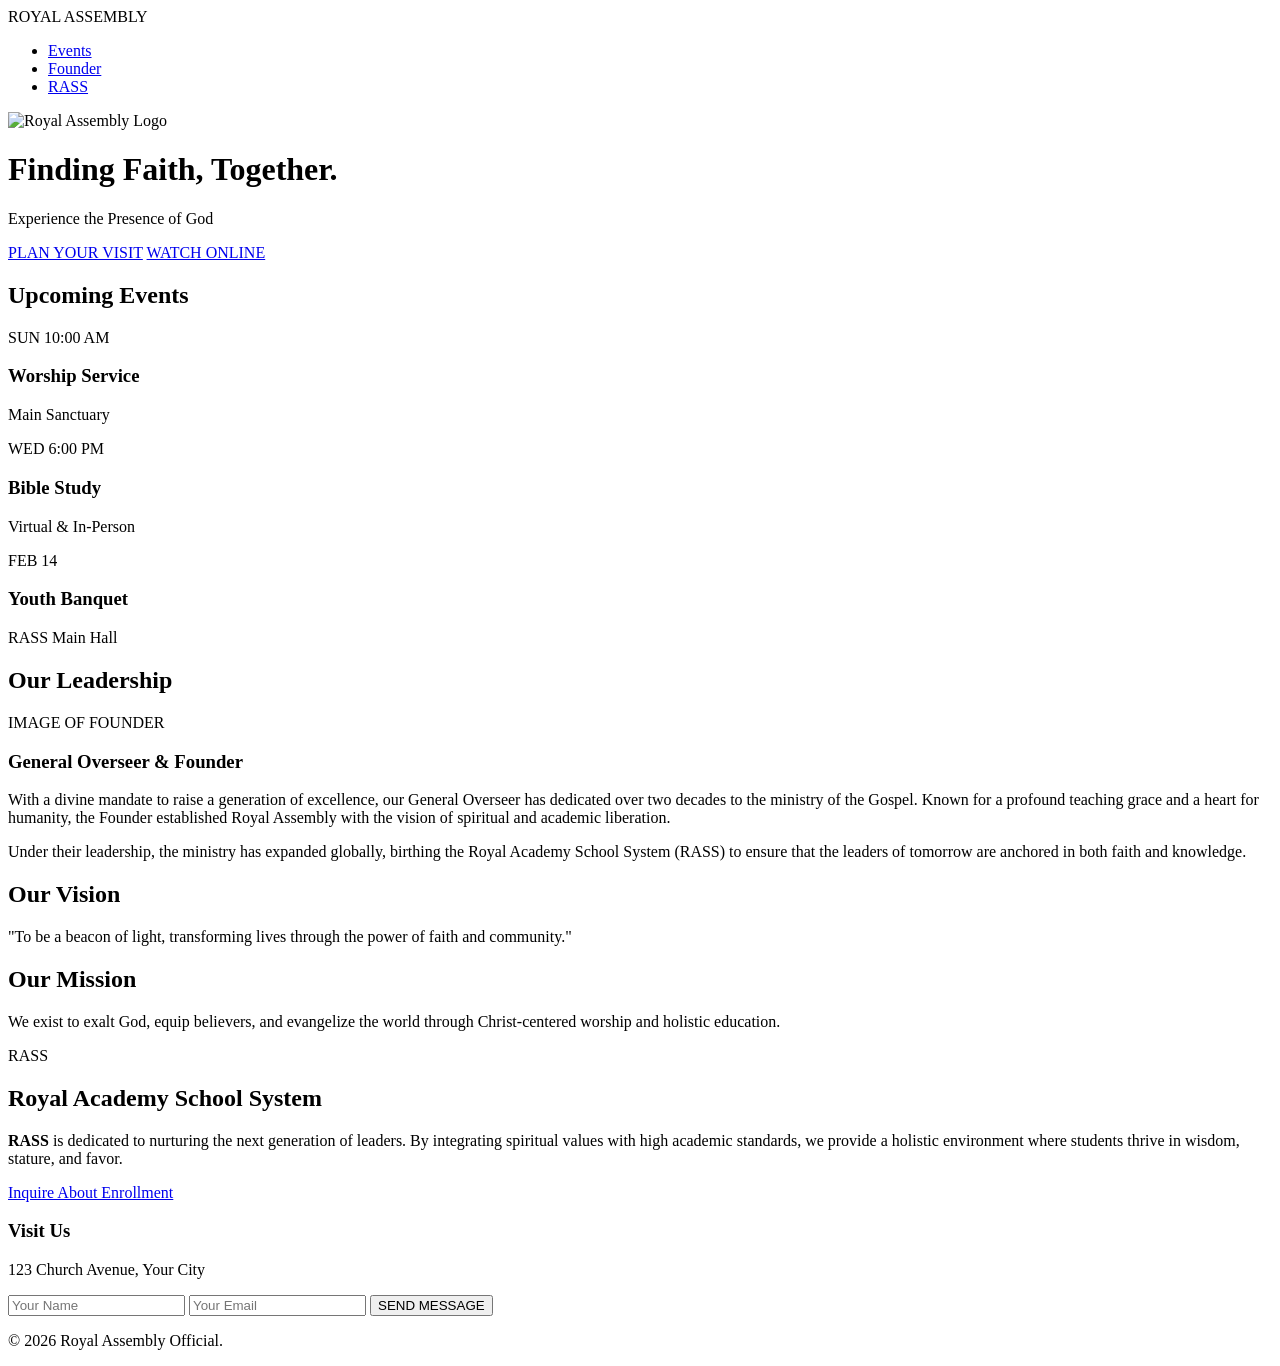
==== index.html @ 28ee6ca9 "Create index.html" ====
<!DOCTYPE html>
<html lang="en">
<head>
    <meta charset="UTF-8">
    <meta name="viewport" content="width=device-width, initial-scale=1.0">
    <title>Royal Assembly Official | Church & Academy</title>
    <link rel="stylesheet" href="style.css">
    <link href="https://fonts.googleapis.com/css2?family=Playfair+Display:wght@700&family=Inter:wght@300;400;600&display=swap" rel="stylesheet">
    <script src="https://identity.netlify.com/v1/netlify-identity-widget.js"></script>
</head>
<body>

    <nav>
        <div class="nav-container">
            <span class="brand">ROYAL ASSEMBLY</span>
            <ul class="nav-links">
                <li><a href="#events">Events</a></li>
                <li><a href="#founder">Founder</a></li>
                <li><a href="#rass">RASS</a></li>
            </ul>
        </div>
    </nav>

    <header class="hero">
        <img src="logo.png" alt="Royal Assembly Logo" class="main-logo">
        <h1>Finding Faith, Together.</h1>
        <p>Experience the Presence of God</p>
        <div class="hero-btns">
            <a href="#visit" class="btn-gold">PLAN YOUR VISIT</a>
            <a href="#" class="btn-outline">WATCH ONLINE</a>
        </div>
    </header>

    <section id="events" class="section feed-bg">
        <h2 class="gold-text">Upcoming Events</h2>
        <div class="horizontal-scroll">
            <div class="event-card">
                <span class="date">SUN 10:00 AM</span>
                <h3>Worship Service</h3>
                <p>Main Sanctuary</p>
            </div>
            <div class="event-card">
                <span class="date">WED 6:00 PM</span>
                <h3>Bible Study</h3>
                <p>Virtual & In-Person</p>
            </div>
            <div class="event-card">
                <span class="date">FEB 14</span>
                <h3>Youth Banquet</h3>
                <p>RASS Main Hall</p>
            </div>
        </div>
    </section>

    <section id="founder" class="section founder-section">
        <div class="container">
            <h2 class="gold-text">Our Leadership</h2>
            <div class="founder-grid">
                <div class="founder-image">
                    <div class="img-placeholder">IMAGE OF FOUNDER</div>
                </div>
                <div class="founder-bio">
                    <h3>General Overseer & Founder</h3>
                    <p>
                        With a divine mandate to raise a generation of excellence, our General Overseer has dedicated over 
                        two decades to the ministry of the Gospel. Known for a profound teaching grace and a heart for 
                        humanity, the Founder established Royal Assembly with the vision of spiritual and academic liberation.
                    </p>
                    <p>
                        Under their leadership, the ministry has expanded globally, birthing the Royal Academy School System 
                        (RASS) to ensure that the leaders of tomorrow are anchored in both faith and knowledge.
                    </p>
                </div>
            </div>
        </div>
    </section>

    <section id="about" class="section darker-bg">
        <div class="container">
            <div class="content-box">
                <h2 class="gold-text">Our Vision</h2>
                <p>"To be a beacon of light, transforming lives through the power of faith and community."</p>
            </div>
            <div class="divider"></div>
            <div class="content-box">
                <h2 class="gold-text">Our Mission</h2>
                <p>We exist to exalt God, equip believers, and evangelize the world through Christ-centered worship and holistic education.</p>
            </div>
        </div>
    </section>

    <section id="rass" class="section rass-bg">
        <div class="badge">RASS</div>
        <h2 class="gold-text">Royal Academy School System</h2>
        <p class="bio-text">
            <strong>RASS</strong> is dedicated to nurturing the next generation of leaders. 
            By integrating spiritual values with high academic standards, we provide a holistic environment where students thrive in wisdom, stature, and favor.
        </p>
        <a href="mailto:admin@rass.edu" class="btn-outline">Inquire About Enrollment</a>
    </section>

    <footer id="visit">
        <div class="footer-content">
            <h3>Visit Us</h3>
            <p>123 Church Avenue, Your City</p>
            <form name="visitor-contact" method="POST" data-netlify="true" class="contact-form">
                <input type="text" name="name" placeholder="Your Name" required>
                <input type="email" name="email" placeholder="Your Email" required>
                <button type="submit" class="btn-gold">SEND MESSAGE</button>
            </form>
            <p class="copyright">&copy; 2026 Royal Assembly Official.</p>
        </div>
    </footer>

    <script>
      if (window.netlifyIdentity) {
        window.netlifyIdentity.on("init", user => {
          if (!user) {
            window.netlifyIdentity.on("login", () => {
              document.location.href = "/admin/";
            });
          }
        });
      }
    </script>
</body>
      </html>
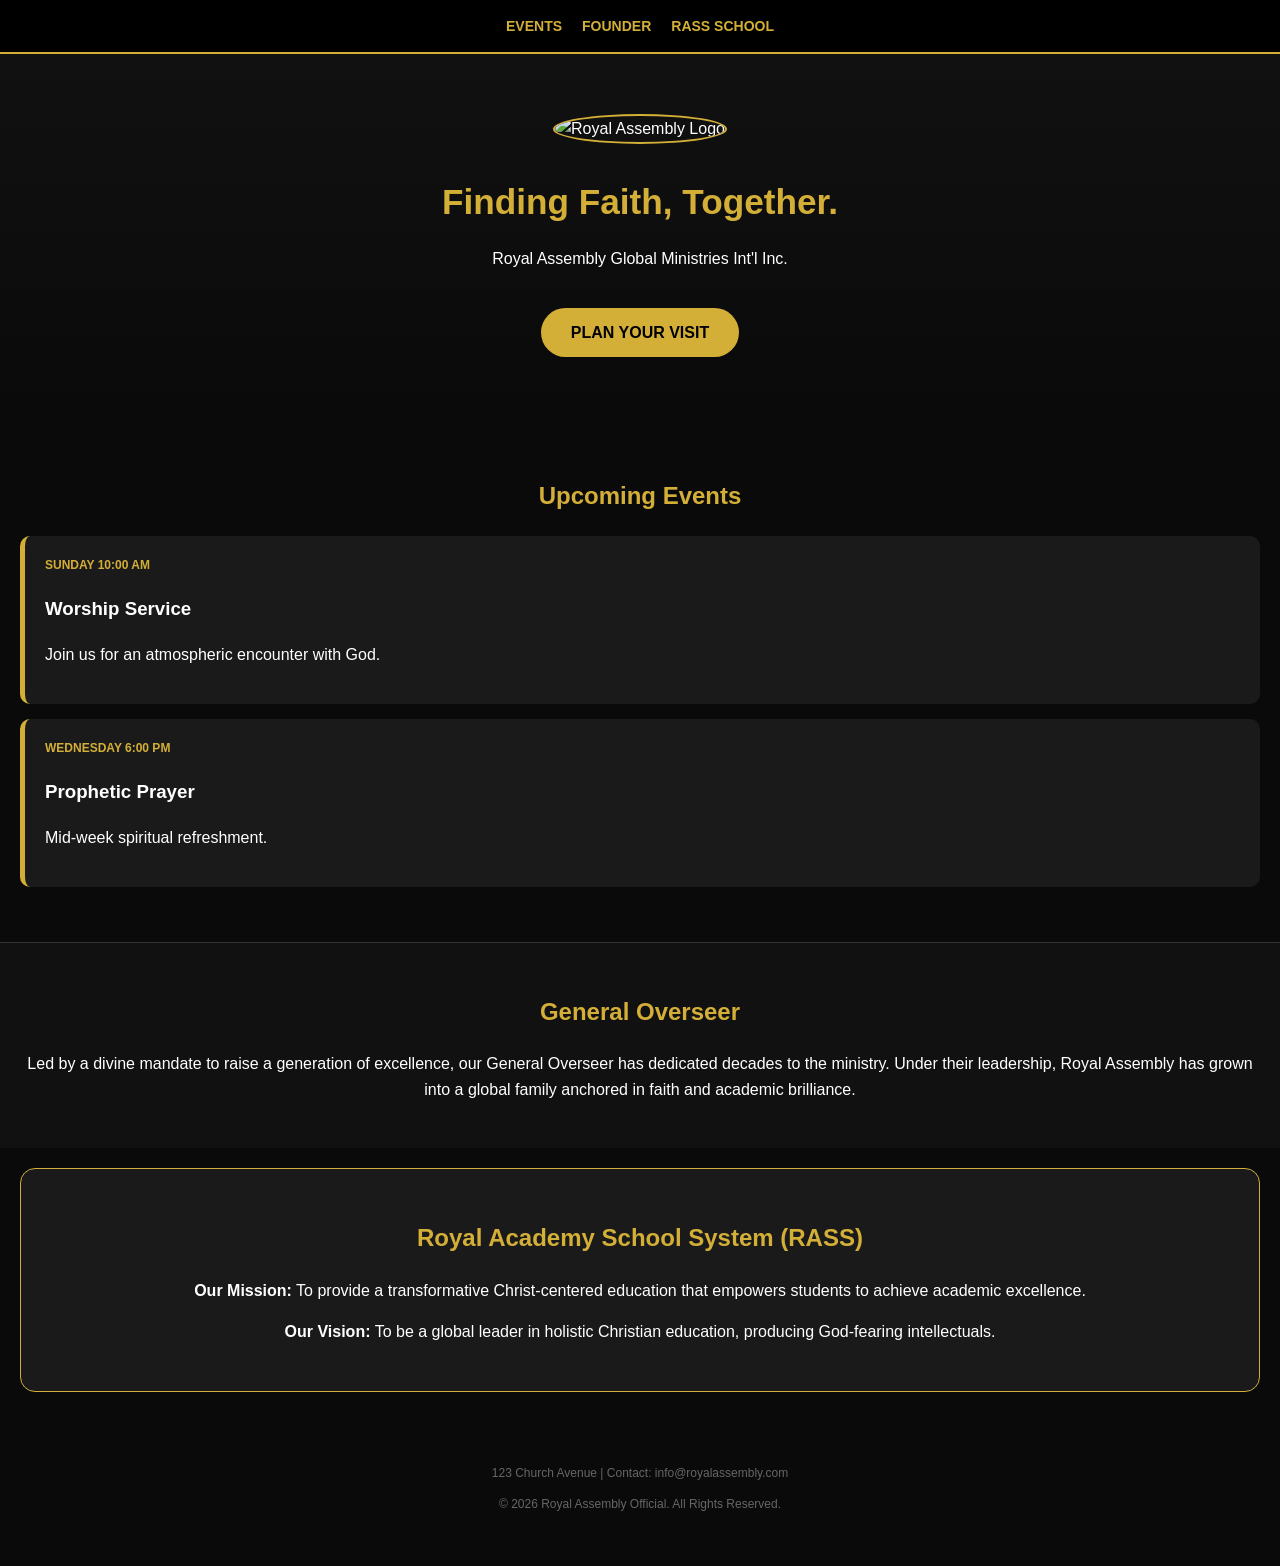
==== commit 0b8a53ab: "Update index.html" ====
--- a/index.html
+++ b/index.html
@@ -3,125 +3,167 @@
 <head>
     <meta charset="UTF-8">
     <meta name="viewport" content="width=device-width, initial-scale=1.0">
-    <title>Royal Assembly Official | Church & Academy</title>
-    <link rel="stylesheet" href="style.css">
-    <link href="https://fonts.googleapis.com/css2?family=Playfair+Display:wght@700&family=Inter:wght@300;400;600&display=swap" rel="stylesheet">
-    <script src="https://identity.netlify.com/v1/netlify-identity-widget.js"></script>
+    <title>Royal Assembly Official</title>
+    
+    <style>
+        :root {
+            --gold: #d4af37;
+            --black: #0a0a0a;
+            --dark-gray: #1a1a1a;
+            --white: #ffffff;
+        }
+
+        body {
+            margin: 0;
+            padding: 0;
+            background-color: var(--black); /* This forces the black background */
+            color: var(--white);
+            font-family: 'Segoe UI', Roboto, Helvetica, Arial, sans-serif;
+            line-height: 1.6;
+            text-align: center;
+        }
+
+        /* Nav Bar */
+        nav {
+            background: #000;
+            padding: 15px;
+            border-bottom: 2px solid var(--gold);
+            position: sticky;
+            top: 0;
+            z-index: 100;
+        }
+
+        .nav-links {
+            display: flex;
+            justify-content: center;
+            list-style: none;
+            padding: 0;
+            margin: 0;
+            gap: 20px;
+        }
+
+        .nav-links a {
+            color: var(--gold);
+            text-decoration: none;
+            font-weight: bold;
+            font-size: 14px;
+        }
+
+        /* Hero Section */
+        header {
+            padding: 60px 20px;
+            background: linear-gradient(to bottom, #111, #0a0a0a);
+        }
+
+        .logo {
+            width: 180px; /* Adjust size for your logo */
+            height: auto;
+            border-radius: 50%; /* Makes your circular logo look clean */
+            border: 2px solid var(--gold);
+            margin-bottom: 20px;
+        }
+
+        h1 {
+            color: var(--gold);
+            font-size: 2.2rem;
+            margin: 10px 0;
+        }
+
+        /* Buttons */
+        .btn {
+            background: var(--gold);
+            color: black;
+            padding: 12px 30px;
+            text-decoration: none;
+            font-weight: bold;
+            border-radius: 30px;
+            display: inline-block;
+            margin-top: 20px;
+        }
+
+        /* Events Section */
+        .section { padding: 40px 20px; }
+        
+        .event-card {
+            background: var(--dark-gray);
+            margin-bottom: 15px;
+            padding: 20px;
+            border-radius: 10px;
+            border-left: 5px solid var(--gold);
+            text-align: left;
+        }
+
+        .date { color: var(--gold); font-weight: bold; font-size: 12px; }
+
+        /* Founder Section */
+        .founder-box {
+            background: #111;
+            padding: 30px 20px;
+            border-top: 1px solid #333;
+        }
+
+        /* School Section */
+        .rass-box {
+            background: var(--dark-gray);
+            padding: 30px 20px;
+            border: 1px solid var(--gold);
+            margin: 20px;
+            border-radius: 15px;
+        }
+
+        footer {
+            padding: 40px 20px;
+            font-size: 12px;
+            color: #666;
+        }
+    </style>
 </head>
 <body>
 
     <nav>
-        <div class="nav-container">
-            <span class="brand">ROYAL ASSEMBLY</span>
-            <ul class="nav-links">
-                <li><a href="#events">Events</a></li>
-                <li><a href="#founder">Founder</a></li>
-                <li><a href="#rass">RASS</a></li>
-            </ul>
+        <div class="nav-links">
+            <a href="#events">EVENTS</a>
+            <a href="#founder">FOUNDER</a>
+            <a href="#rass">RASS SCHOOL</a>
         </div>
     </nav>
 
-    <header class="hero">
-        <img src="logo.png" alt="Royal Assembly Logo" class="main-logo">
+    <header>
+        <img src="1768234054600.jpg" alt="Royal Assembly Logo" class="logo">
         <h1>Finding Faith, Together.</h1>
-        <p>Experience the Presence of God</p>
-        <div class="hero-btns">
-            <a href="#visit" class="btn-gold">PLAN YOUR VISIT</a>
-            <a href="#" class="btn-outline">WATCH ONLINE</a>
-        </div>
+        <p>Royal Assembly Global Ministries Int'l Inc.</p>
+        <a href="#visit" class="btn">PLAN YOUR VISIT</a>
     </header>
 
-    <section id="events" class="section feed-bg">
-        <h2 class="gold-text">Upcoming Events</h2>
-        <div class="horizontal-scroll">
-            <div class="event-card">
-                <span class="date">SUN 10:00 AM</span>
-                <h3>Worship Service</h3>
-                <p>Main Sanctuary</p>
-            </div>
-            <div class="event-card">
-                <span class="date">WED 6:00 PM</span>
-                <h3>Bible Study</h3>
-                <p>Virtual & In-Person</p>
-            </div>
-            <div class="event-card">
-                <span class="date">FEB 14</span>
-                <h3>Youth Banquet</h3>
-                <p>RASS Main Hall</p>
-            </div>
+    <section id="events" class="section">
+        <h2 style="color: var(--gold);">Upcoming Events</h2>
+        <div class="event-card">
+            <div class="date">SUNDAY 10:00 AM</div>
+            <h3>Worship Service</h3>
+            <p>Join us for an atmospheric encounter with God.</p>
+        </div>
+        <div class="event-card">
+            <div class="date">WEDNESDAY 6:00 PM</div>
+            <h3>Prophetic Prayer</h3>
+            <p>Mid-week spiritual refreshment.</p>
         </div>
     </section>
 
-    <section id="founder" class="section founder-section">
-        <div class="container">
-            <h2 class="gold-text">Our Leadership</h2>
-            <div class="founder-grid">
-                <div class="founder-image">
-                    <div class="img-placeholder">IMAGE OF FOUNDER</div>
-                </div>
-                <div class="founder-bio">
-                    <h3>General Overseer & Founder</h3>
-                    <p>
-                        With a divine mandate to raise a generation of excellence, our General Overseer has dedicated over 
-                        two decades to the ministry of the Gospel. Known for a profound teaching grace and a heart for 
-                        humanity, the Founder established Royal Assembly with the vision of spiritual and academic liberation.
-                    </p>
-                    <p>
-                        Under their leadership, the ministry has expanded globally, birthing the Royal Academy School System 
-                        (RASS) to ensure that the leaders of tomorrow are anchored in both faith and knowledge.
-                    </p>
-                </div>
-            </div>
-        </div>
+    <section id="founder" class="founder-box">
+        <h2 style="color: var(--gold);">General Overseer</h2>
+        <p>Led by a divine mandate to raise a generation of excellence, our General Overseer has dedicated decades to the ministry. Under their leadership, Royal Assembly has grown into a global family anchored in faith and academic brilliance.</p>
     </section>
 
-    <section id="about" class="section darker-bg">
-        <div class="container">
-            <div class="content-box">
-                <h2 class="gold-text">Our Vision</h2>
-                <p>"To be a beacon of light, transforming lives through the power of faith and community."</p>
-            </div>
-            <div class="divider"></div>
-            <div class="content-box">
-                <h2 class="gold-text">Our Mission</h2>
-                <p>We exist to exalt God, equip believers, and evangelize the world through Christ-centered worship and holistic education.</p>
-            </div>
-        </div>
-    </section>
-
-    <section id="rass" class="section rass-bg">
-        <div class="badge">RASS</div>
-        <h2 class="gold-text">Royal Academy School System</h2>
-        <p class="bio-text">
-            <strong>RASS</strong> is dedicated to nurturing the next generation of leaders. 
-            By integrating spiritual values with high academic standards, we provide a holistic environment where students thrive in wisdom, stature, and favor.
-        </p>
-        <a href="mailto:admin@rass.edu" class="btn-outline">Inquire About Enrollment</a>
+    <section id="rass" class="rass-box">
+        <h2 style="color: var(--gold);">Royal Academy School System (RASS)</h2>
+        <p><strong>Our Mission:</strong> To provide a transformative Christ-centered education that empowers students to achieve academic excellence.</p>
+        <p><strong>Our Vision:</strong> To be a global leader in holistic Christian education, producing God-fearing intellectuals.</p>
     </section>
 
     <footer id="visit">
-        <div class="footer-content">
-            <h3>Visit Us</h3>
-            <p>123 Church Avenue, Your City</p>
-            <form name="visitor-contact" method="POST" data-netlify="true" class="contact-form">
-                <input type="text" name="name" placeholder="Your Name" required>
-                <input type="email" name="email" placeholder="Your Email" required>
-                <button type="submit" class="btn-gold">SEND MESSAGE</button>
-            </form>
-            <p class="copyright">&copy; 2026 Royal Assembly Official.</p>
-        </div>
+        <p>123 Church Avenue | Contact: info@royalassembly.com</p>
+        <p>&copy; 2026 Royal Assembly Official. All Rights Reserved.</p>
     </footer>
 
-    <script>
-      if (window.netlifyIdentity) {
-        window.netlifyIdentity.on("init", user => {
-          if (!user) {
-            window.netlifyIdentity.on("login", () => {
-              document.location.href = "/admin/";
-            });
-          }
-        });
-      }
-    </script>
 </body>
-      </html>
+    </html>
